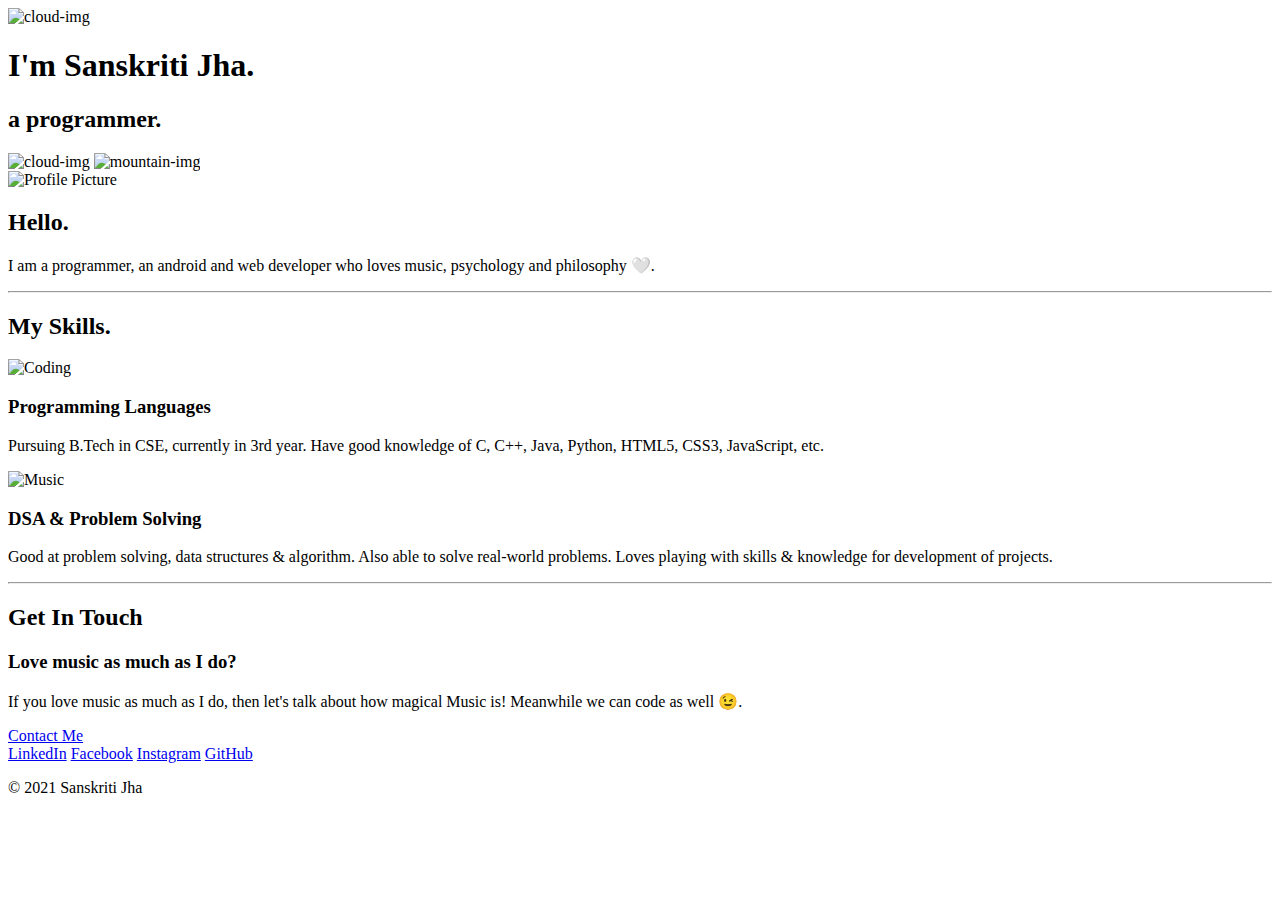
==== My Site/index.html @ d30366e8 "Add files via upload" ====
<!DOCTYPE html>
<html lang="en" dir="ltr">
  <head>
    <meta charset="utf-8">
    <title>Sanskriti Jha</title>
    <link rel="stylesheet" href="C:\Users\RITES\Desktop\Atom\Project\CSS\styles.css">
    <link rel="icon" href="C:\Users\RITES\Desktop\Atom\Project\Icons\experience.png">
    <link href="https:\\fonts.googleapis.com\css2?family=Merriweather&family=Montserrat&family=Tangerine&display=swap" rel="stylesheet">
  </head>
  <body>
    <div class="top-container">
      <img class="top-cloud" src="C:\Users\RITES\Desktop\Atom\Project\CSS - My Site\cloud.png" alt="cloud-img">
      <h1>I'm Sanskriti Jha.</h1>
      <h2>a <span class="pro"> pro</span>grammer.</h2>
      <img class="bottom-cloud" src="C:\Users\RITES\Desktop\Atom\Project\CSS - My Site\cloud.png" alt="cloud-img">
      <img src="C:\Users\RITES\Desktop\Atom\Project\CSS - My Site\mountain.png" alt="mountain-img">
    </div>
    <div class="middle-container">
      <div class="profile">
        <img src="C:\Users\RITES\Desktop\Atom\Project\CSS - My Site\sanskriti.jpg" alt="Profile Picture" height="170"/>
        <h2>Hello.</h2>
        <p class="intro">I am a programmer, an android and web developer who loves music, psychology and philosophy 🤍.</p>
      </div>
      <hr>
      <div class="skills">
        <h2>My Skills.</h2>
        <div class="skill-row">
          <img class="coding" src="C:\Users\RITES\Desktop\Atom\Project\CSS - My Site\circle.comp1.gif" alt="Coding">
          <h3>Programming Languages</h3>
          <p class="p1">Pursuing B.Tech in CSE, currently in 3rd year.
             Have good knowledge of C, C++, Java, Python, HTML5, CSS3, JavaScript, etc.</p>
        </div>
        <div class="skill-row">
          <img class="music" src="C:\Users\RITES\Desktop\Atom\Project\CSS - My Site\circle.music.gif" alt="Music">
          <h3>DSA & Problem Solving</h3>
          <p class="p2">Good at problem solving, data structures & algorithm. Also able to solve real-world problems. Loves playing with skills & knowledge for development of projects.</p>
        </div>
      </div>
      <hr>
      <div class="contact-me">
        <h2>Get In Touch</h2>
        <h3>Love music as much as I do?</h3>
        <p class="message"> If you love music as much as I do, then let's talk about how magical Music is! Meanwhile we can code as well 😉.</p>
        <a class="btn" href="mailto:sanskriti.jha@live.in">Contact Me</a>
      </div>
  </div>
    <div class="bottom-container">
      <a class="fotter-link" href="https:\\www.linkedin.com/in/sanskriti-jha\" target="_blank">LinkedIn</a>
      <a class="footer-link" href="https:\\www.facebook.com\sanskriti.jha.9" target="_blank">Facebook</a>
      <a class="footer-link" href="https:\\www.instagram.com\sansjha_4900\" target="_blank">Instagram</a>
      <a class="footer-link" href="https:\\github.com\sansjha4900" target="_blank">GitHub</a>
      <a class="footer-link" href="https:\\wa.me\+917566977295" target="_blank"></a>
      <p class="copyright">© 2021 Sanskriti Jha</p>
    </div>
  </body>
</html>
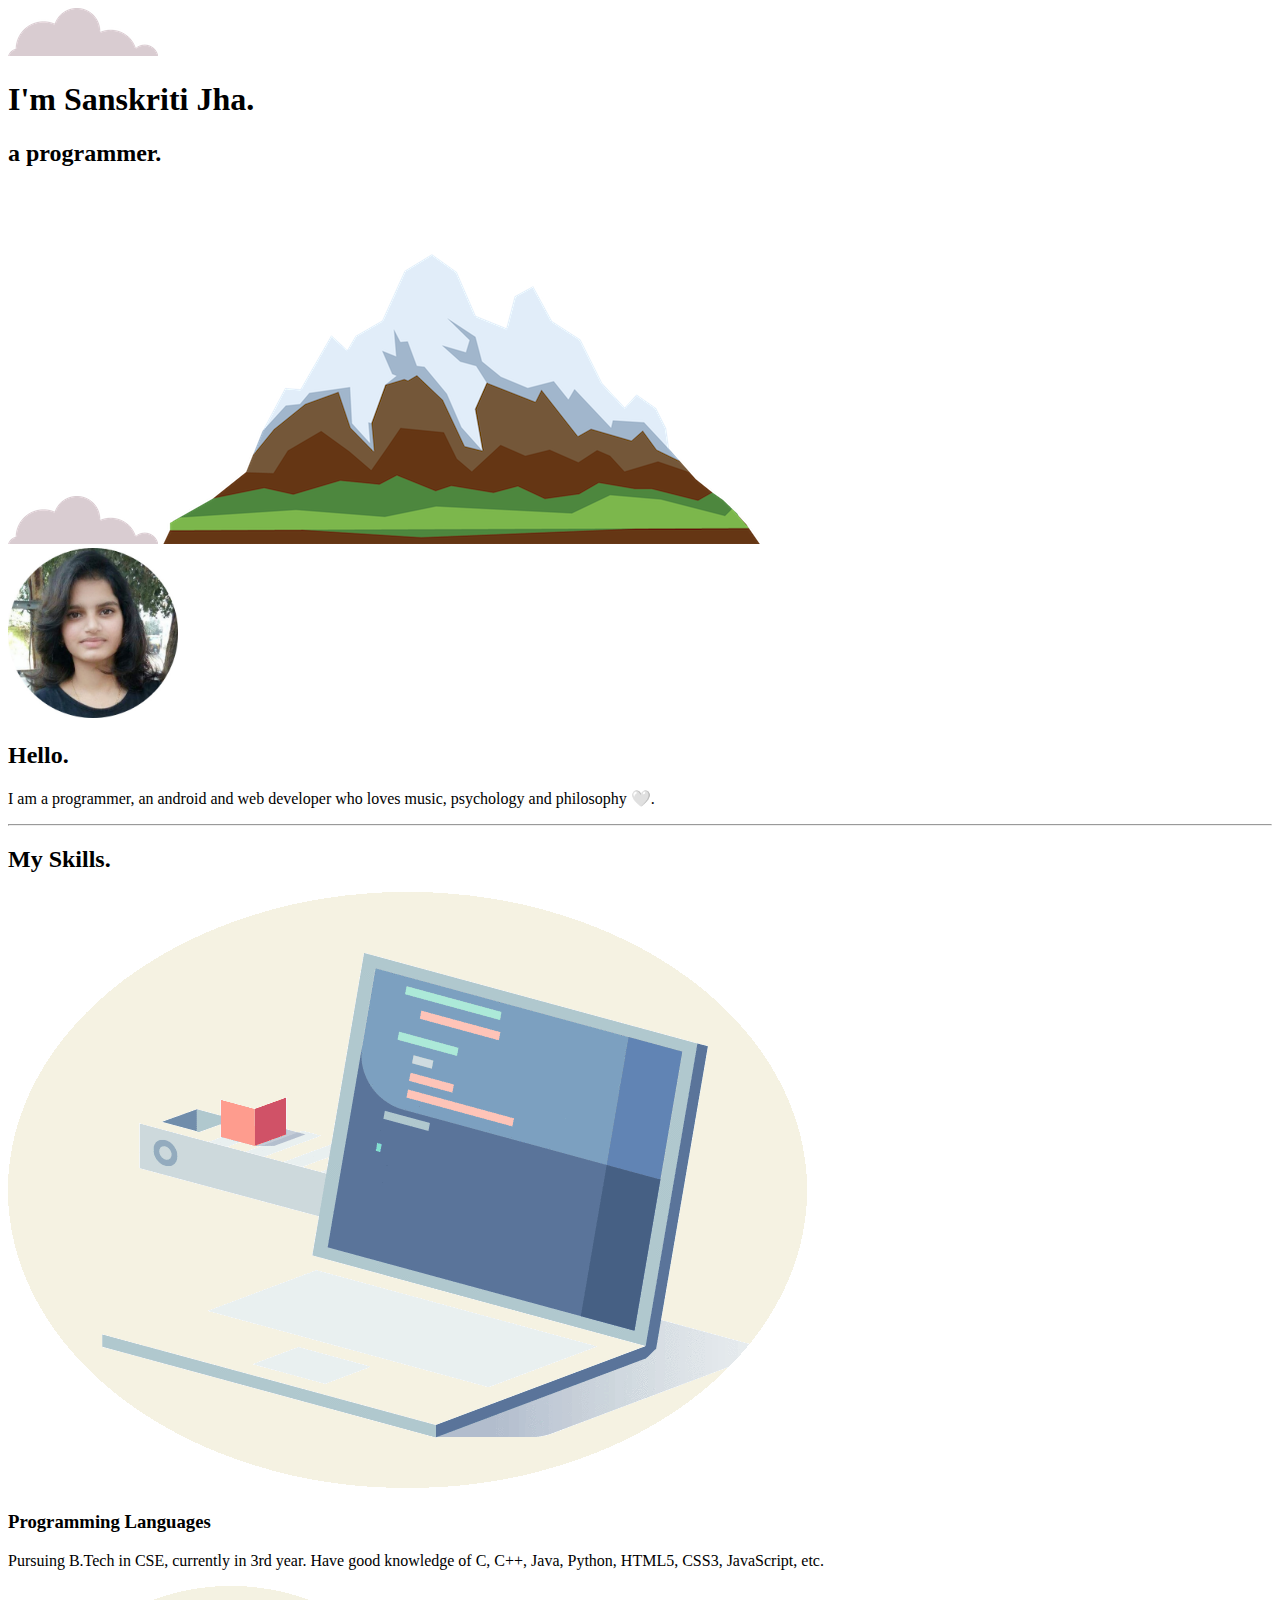
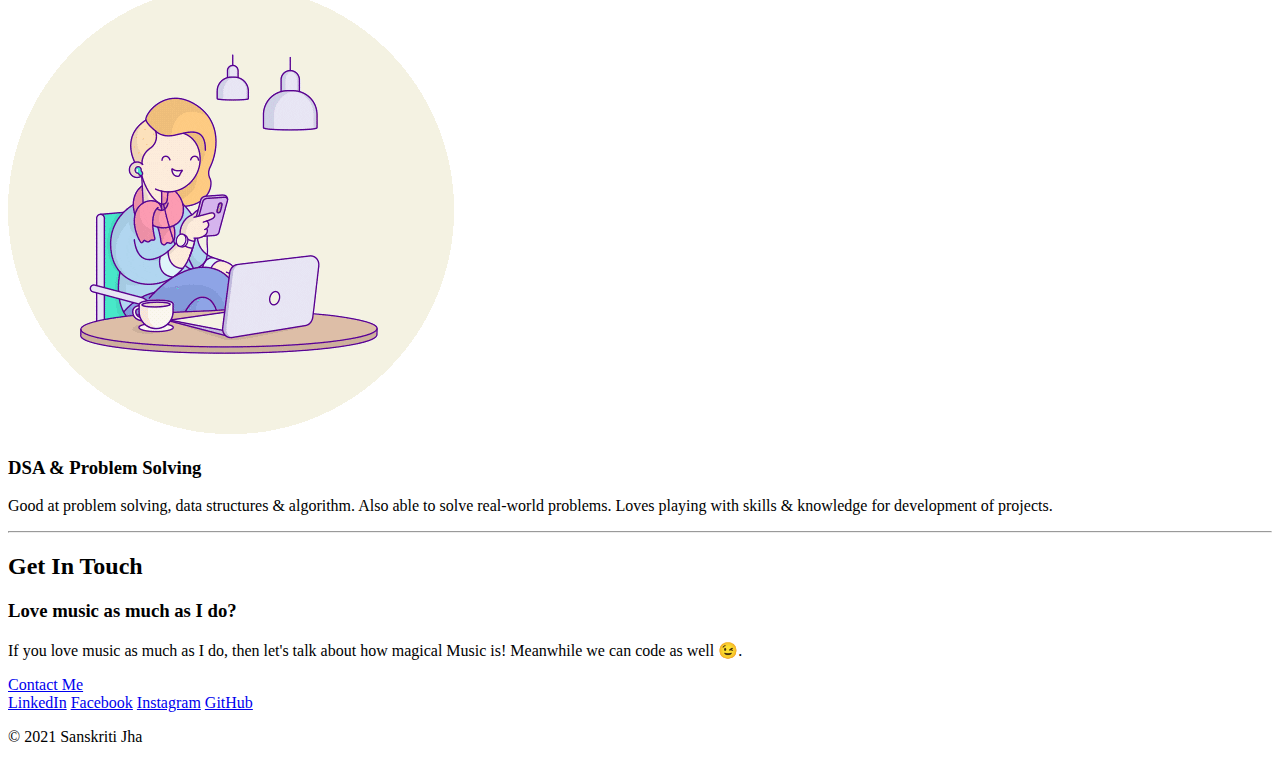
==== commit 95aa8e5e: "HTML CSS" ====
--- a/My Site/index.html
+++ b/My Site/index.html
@@ -3,21 +3,21 @@
   <head>
     <meta charset="utf-8">
     <title>Sanskriti Jha</title>
-    <link rel="stylesheet" href="C:\Users\RITES\Desktop\Atom\Project\CSS\styles.css">
-    <link rel="icon" href="C:\Users\RITES\Desktop\Atom\Project\Icons\experience.png">
+    <link rel="stylesheet" href="CSS\styles.css">
+    <link rel="icon" href="Icons\experience.png">
     <link href="https:\\fonts.googleapis.com\css2?family=Merriweather&family=Montserrat&family=Tangerine&display=swap" rel="stylesheet">
   </head>
   <body>
     <div class="top-container">
-      <img class="top-cloud" src="C:\Users\RITES\Desktop\Atom\Project\CSS - My Site\cloud.png" alt="cloud-img">
+      <img class="top-cloud" src="cloud.png" alt="cloud-img">
       <h1>I'm Sanskriti Jha.</h1>
       <h2>a <span class="pro"> pro</span>grammer.</h2>
-      <img class="bottom-cloud" src="C:\Users\RITES\Desktop\Atom\Project\CSS - My Site\cloud.png" alt="cloud-img">
-      <img src="C:\Users\RITES\Desktop\Atom\Project\CSS - My Site\mountain.png" alt="mountain-img">
+      <img class="bottom-cloud" src="cloud.png" alt="cloud-img">
+      <img src="mountain.png" alt="mountain-img">
     </div>
     <div class="middle-container">
       <div class="profile">
-        <img src="C:\Users\RITES\Desktop\Atom\Project\CSS - My Site\sanskriti.jpg" alt="Profile Picture" height="170"/>
+        <img src="sanskriti.jpg" alt="Profile Picture" height="170"/>
         <h2>Hello.</h2>
         <p class="intro">I am a programmer, an android and web developer who loves music, psychology and philosophy 🤍.</p>
       </div>
@@ -25,13 +25,13 @@
       <div class="skills">
         <h2>My Skills.</h2>
         <div class="skill-row">
-          <img class="coding" src="C:\Users\RITES\Desktop\Atom\Project\CSS - My Site\circle.comp1.gif" alt="Coding">
+          <img class="coding" src="circle.comp1.gif" alt="Coding">
           <h3>Programming Languages</h3>
           <p class="p1">Pursuing B.Tech in CSE, currently in 3rd year.
              Have good knowledge of C, C++, Java, Python, HTML5, CSS3, JavaScript, etc.</p>
         </div>
         <div class="skill-row">
-          <img class="music" src="C:\Users\RITES\Desktop\Atom\Project\CSS - My Site\circle.music.gif" alt="Music">
+          <img class="music" src="circle.music.gif" alt="Music">
           <h3>DSA & Problem Solving</h3>
           <p class="p2">Good at problem solving, data structures & algorithm. Also able to solve real-world problems. Loves playing with skills & knowledge for development of projects.</p>
         </div>
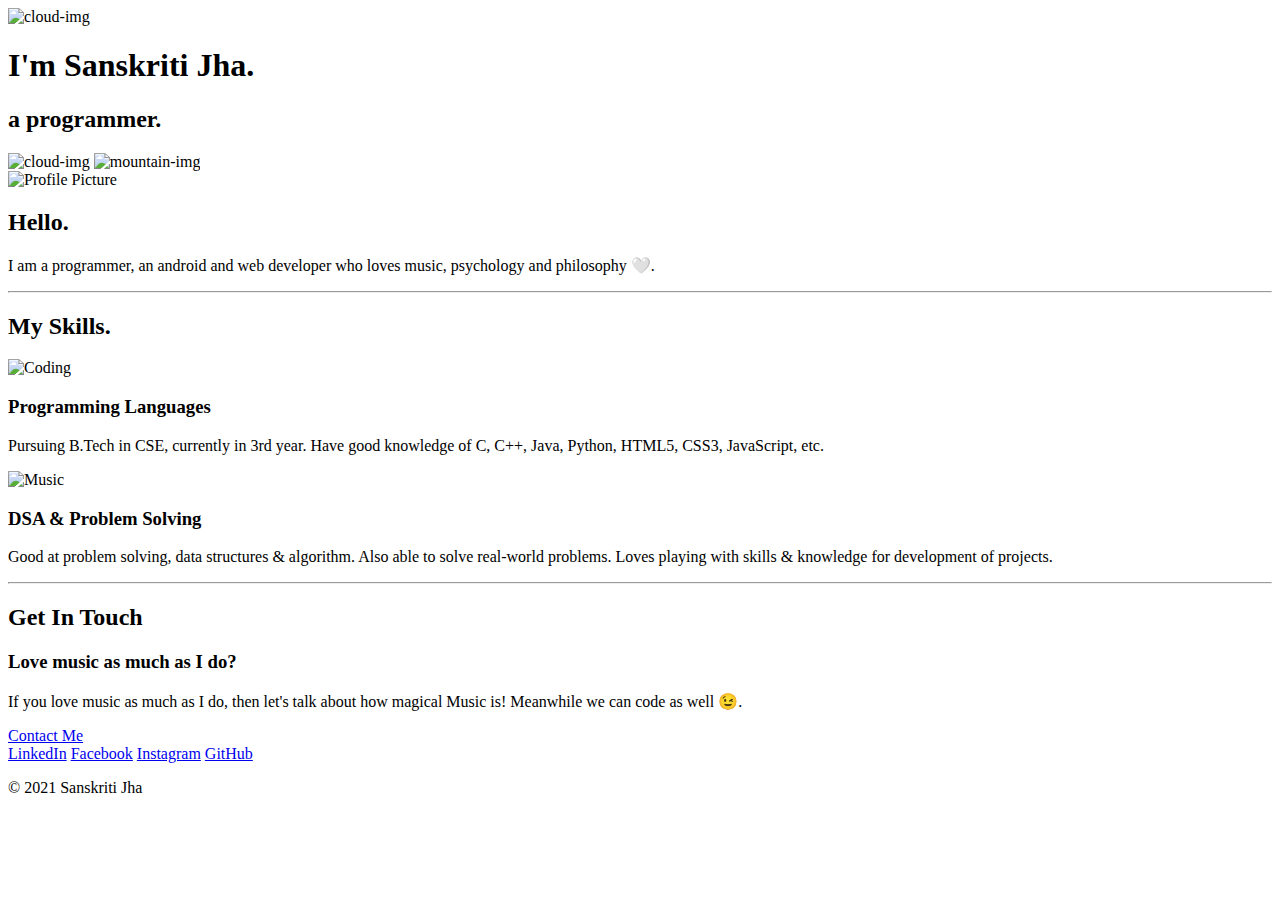
==== commit bb5d1cdf: "Add files via upload" ====
--- a/My Site/index.html
+++ b/My Site/index.html
@@ -3,21 +3,21 @@
   <head>
     <meta charset="utf-8">
     <title>Sanskriti Jha</title>
-    <link rel="stylesheet" href="CSS\styles.css">
-    <link rel="icon" href="Icons\experience.png">
+    <link rel="stylesheet" href="C:\Users\RITES\Desktop\Atom\Project\CSS\styles.css">
+    <link rel="icon" href="C:\Users\RITES\Desktop\Atom\Project\Icons\experience.png">
     <link href="https:\\fonts.googleapis.com\css2?family=Merriweather&family=Montserrat&family=Tangerine&display=swap" rel="stylesheet">
   </head>
   <body>
     <div class="top-container">
-      <img class="top-cloud" src="cloud.png" alt="cloud-img">
+      <img class="top-cloud" src="C:\Users\RITES\Desktop\Atom\Project\CSS - My Site\cloud.png" alt="cloud-img">
       <h1>I'm Sanskriti Jha.</h1>
       <h2>a <span class="pro"> pro</span>grammer.</h2>
-      <img class="bottom-cloud" src="cloud.png" alt="cloud-img">
-      <img src="mountain.png" alt="mountain-img">
+      <img class="bottom-cloud" src="C:\Users\RITES\Desktop\Atom\Project\CSS - My Site\cloud.png" alt="cloud-img">
+      <img src="C:\Users\RITES\Desktop\Atom\Project\CSS - My Site\mountain.png" alt="mountain-img">
     </div>
     <div class="middle-container">
       <div class="profile">
-        <img src="sanskriti.jpg" alt="Profile Picture" height="170"/>
+        <img src="C:\Users\RITES\Desktop\Atom\Project\CSS - My Site\sanskriti.jpg" alt="Profile Picture" height="170"/>
         <h2>Hello.</h2>
         <p class="intro">I am a programmer, an android and web developer who loves music, psychology and philosophy 🤍.</p>
       </div>
@@ -25,13 +25,13 @@
       <div class="skills">
         <h2>My Skills.</h2>
         <div class="skill-row">
-          <img class="coding" src="circle.comp1.gif" alt="Coding">
+          <img class="coding" src="C:\Users\RITES\Desktop\Atom\Project\CSS - My Site\circle.comp1.gif" alt="Coding">
           <h3>Programming Languages</h3>
           <p class="p1">Pursuing B.Tech in CSE, currently in 3rd year.
              Have good knowledge of C, C++, Java, Python, HTML5, CSS3, JavaScript, etc.</p>
         </div>
         <div class="skill-row">
-          <img class="music" src="circle.music.gif" alt="Music">
+          <img class="music" src="C:\Users\RITES\Desktop\Atom\Project\CSS - My Site\circle.music.gif" alt="Music">
           <h3>DSA & Problem Solving</h3>
           <p class="p2">Good at problem solving, data structures & algorithm. Also able to solve real-world problems. Loves playing with skills & knowledge for development of projects.</p>
         </div>
